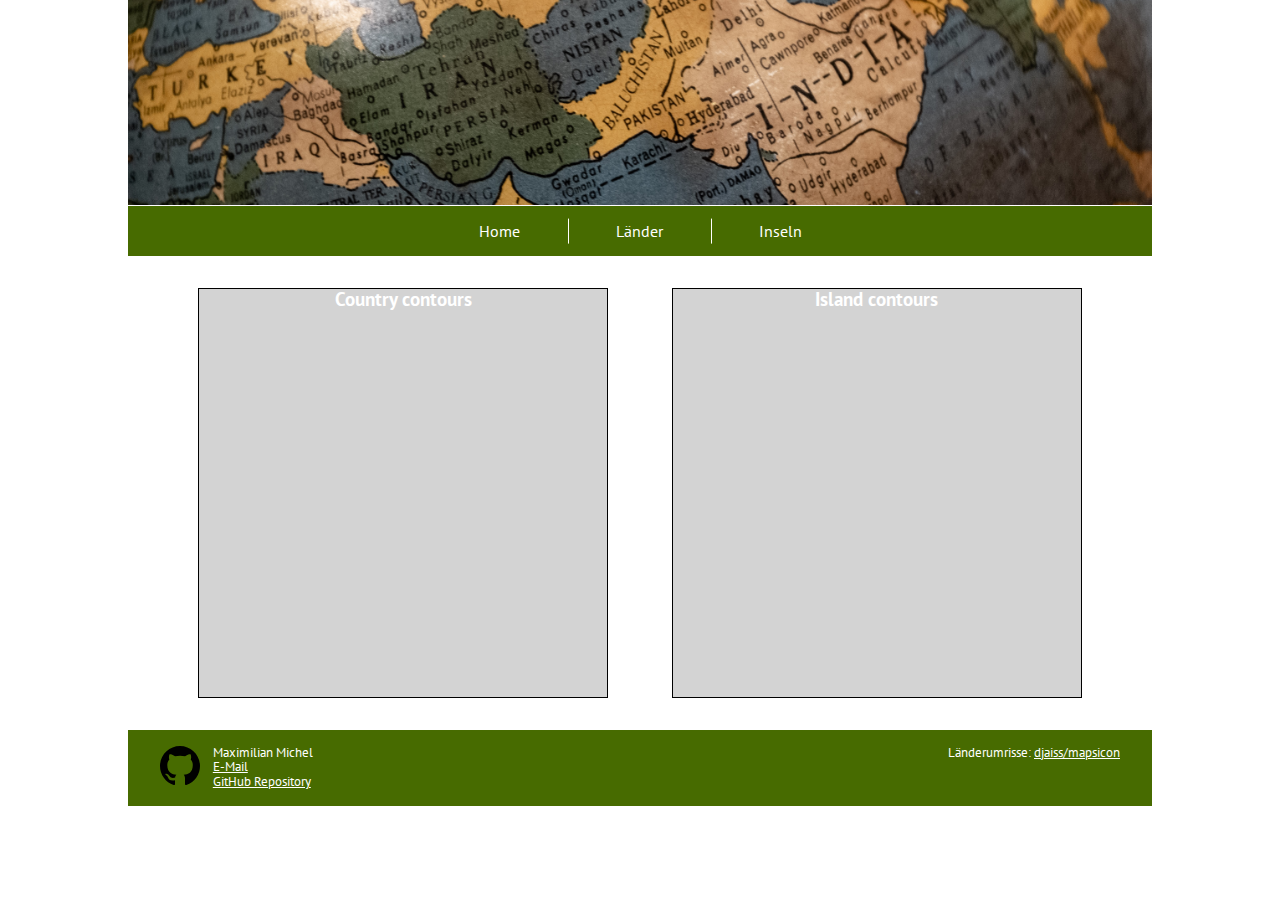
==== index.html @ 51312dee "Add link to title image" ====
<!DOCTYPE html>
<html>
	<head>
		<meta charset="utf-8" />
		<meta http-equiv="X-UA-Compatible" content="IE=edge" />
		<title>Geo Quiz</title>
		<meta name="author" content="Maximilian Michel" />
		<meta name="description" content="Quiz of country and island contours" />
		<meta name="viewport" content="width=device-width, initial-scale=1" />
		<!-- TODO: Image missing -->
		<meta property="og:image" content="" />
		<!-- relevant? Empfohlen: mind. 1200 x 630 Pixel mit einem 1,91:1 Format -->
		<meta property="og:image:width" content="1200" />
		<meta property="og:image:heigth" content="630" />
		<meta property="og:title" content="Geo Quiz" />
		<meta property="og:description" content="Quiz of country and island contours" />
		<!-- TODO: insert url -->
		<meta property="og:url" content="" />
		<meta property="og:type" content="website" />
		<link rel="stylesheet" href="styles.css" />
		<link rel="stylesheet" href="normalize.css" />
		<link rel="icon" type="image/x-icon" href="favicon.ico" />
		<link
			href="https://fonts.googleapis.com/css?family=PT+Sans:regular,italic,700,700italic"
			rel="stylesheet"
		/>
		<script defer src="script.js"></script>
	</head>
	<body>
		<div id="page-content">
			<header>
				<div id="title-image"><a href="/index.html"></a></div>
				<nav id="navigation">
					<ul>
						<li><a href="/index.html">Home</a></li>
						<li><a href="/countries.html">Länder</a></li>
						<li><a href="/islands.html">Inseln</a></li>
					</ul>
				</nav>
			</header>
			<main class="container">
				<div id="preview-countries" class="preview preview-countries">
					<a href="/countries.html">
						<h3>Country contours</h3>
						<img src="" alt="" />
					</a>
				</div>
				<div id="preview-islands" class="preview preview-islands">
					<a href="/islands.html">
						<h3>Island contours</h3>
						<img src="" alt="" />
					</a>
				</div>
			</main>
			<footer>
				<section id="contact">
					<div id="icon">
						<a href="https://github.com/mmiche01/geo-quiz" target="_blank">
							<svg id="github-icon" width="40" height="40" viewBox="0 0 16 16">
								<path
									d="M8 0C3.58 0 0 3.58 0 8c0 3.54 2.29 6.53 5.47 7.59.4.07.55-.17.55-.38 0-.19-.01-.82-.01-1.49-2.01.37-2.53-.49-2.69-.94-.09-.23-.48-.94-.82-1.13-.28-.15-.68-.52-.01-.53.63-.01 1.08.58 1.23.82.72 1.21 1.87.87 2.33.66.07-.52.28-.87.51-1.07-1.78-.2-3.64-.89-3.64-3.95 0-.87.31-1.59.82-2.15-.08-.2-.36-1.02.08-2.12 0 0 .67-.21 2.2.82.64-.18 1.32-.27 2-.27.68 0 1.36.09 2 .27 1.53-1.04 2.2-.82 2.2-.82.44 1.1.16 1.92.08 2.12.51.56.82 1.27.82 2.15 0 3.07-1.87 3.75-3.65 3.95.29.25.54.73.54 1.48 0 1.07-.01 1.93-.01 2.2 0 .21.15.46.55.38A8.013 8.013 0 0016 8c0-4.42-3.58-8-8-8z"
								/>
							</svg>
						</a>
					</div>
					<div class="contact-information">
						<address>
							Maximilian Michel <br />
							<a href="mailto:mmiche01@students.uni-mainz.de">E-Mail</a> <br />
							<p><a href="https://github.com/mmiche01/geo-quiz" target="_blank">GitHub Repository</a></p>
						</address>
					</div>
				</section>
				<section id="licence">
					<p>
						Länderumrisse:
						<a href="https://github.com/djaiss/mapsicon" target="_blank"> djaiss/mapsicon</a>
					</p>
				</section>
			</footer>
		</div>
	</body>
</html>
---- styles.css ----
/* Color palettes */

/* CSS HSL */
/* https://coolors.co/ff892c-ea5e00-fe9a0b-f8dc65-73a700-435804-466900-9ab619 */

:root {
	--princeton-orange: hsla(26, 100%, 59%, 1);
	--spanish-orange: hsla(24, 100%, 46%, 1);
	--yellow-orange-color-wheel: hsla(35, 99%, 52%, 1);
	--naples-yellow: hsla(49, 91%, 68%, 1);
	--green-ryb: hsla(79, 100%, 33%, 1);
	--dark-moss-green: hsla(75, 91%, 18%, 1);
	--dark-olive-green: hsla(80, 100%, 21%, 1);
	--apple-green: hsla(71, 76%, 41%, 1);
}

/* Second palette */

.first-color {
	background: #ebbf58;
}

.second-color {
	background: #769353;
}

.third-color {
	background: #3d655d;
}

.fourth-color {
	background: #33484d;
}

/* General layout */

* {
	box-sizing: border-box;
	margin: 0;
	font-family: 'PT Sans', sans-serif;
}

#page-content {
	width: 80%;
	margin: 0 auto;
}

#title-image a {
	display: block;
	background-image: url('img/title_image.jpg');
	background-repeat: no-repeat;
	background-size: cover;
	background-position: center;
	aspect-ratio: 5 / 1;
}

#navigation ul {
	display: flex;
	justify-content: center;
	list-style-type: none;
	background-color: var(--dark-olive-green);
	margin-bottom: 2rem;
	padding-inline-start: 0;
	border-top: 1px solid white;
}

#navigation li a {
	display: block;
	color: white;
	padding: 1rem 3rem;
	transition: 0.1s;
}

#navigation li:not(:first-child)::before {
	content: '';
	height: 50%;
	width: 0.1rem;
	float: left;
	background-color: white;
	transform: translateY(50%);
}

#navigation li:hover,
#navigation li:active {
	background-color: hsla(80, 70%, 21%, 1);
}

footer {
	display: flex;
	justify-content: space-between;
	color: white;
	background-color: var(--dark-olive-green);
	margin-top: 2rem;
	font-size: 0.8rem;
}

footer section {
	margin: 1rem 2rem;
	flex-basis: 30%;
	white-space: nowrap;
}

footer section#contact {
	display: flex;
	align-items: center;
}

footer section#licence {
	text-align: right;
}

footer a {
	text-decoration: underline;
}

address {
	font-style: normal;
}

#icon {
	margin-right: 0.8rem;
}

#github-icon {
	transition: 0.3s;
}

#github-icon:hover {
	fill: white;
}

/* Preview boxes on index.html*/

.container {
	display: flex;
	justify-content: center;
}

.preview {
	width: 40%;
	background-color: lightgray;
	border: 1px solid black;
	margin: 0 2rem;
	text-align: center;
	aspect-ratio: 1 / 1;
}

/* Basic formatting */

a {
	text-decoration: none;
	color: white;
}
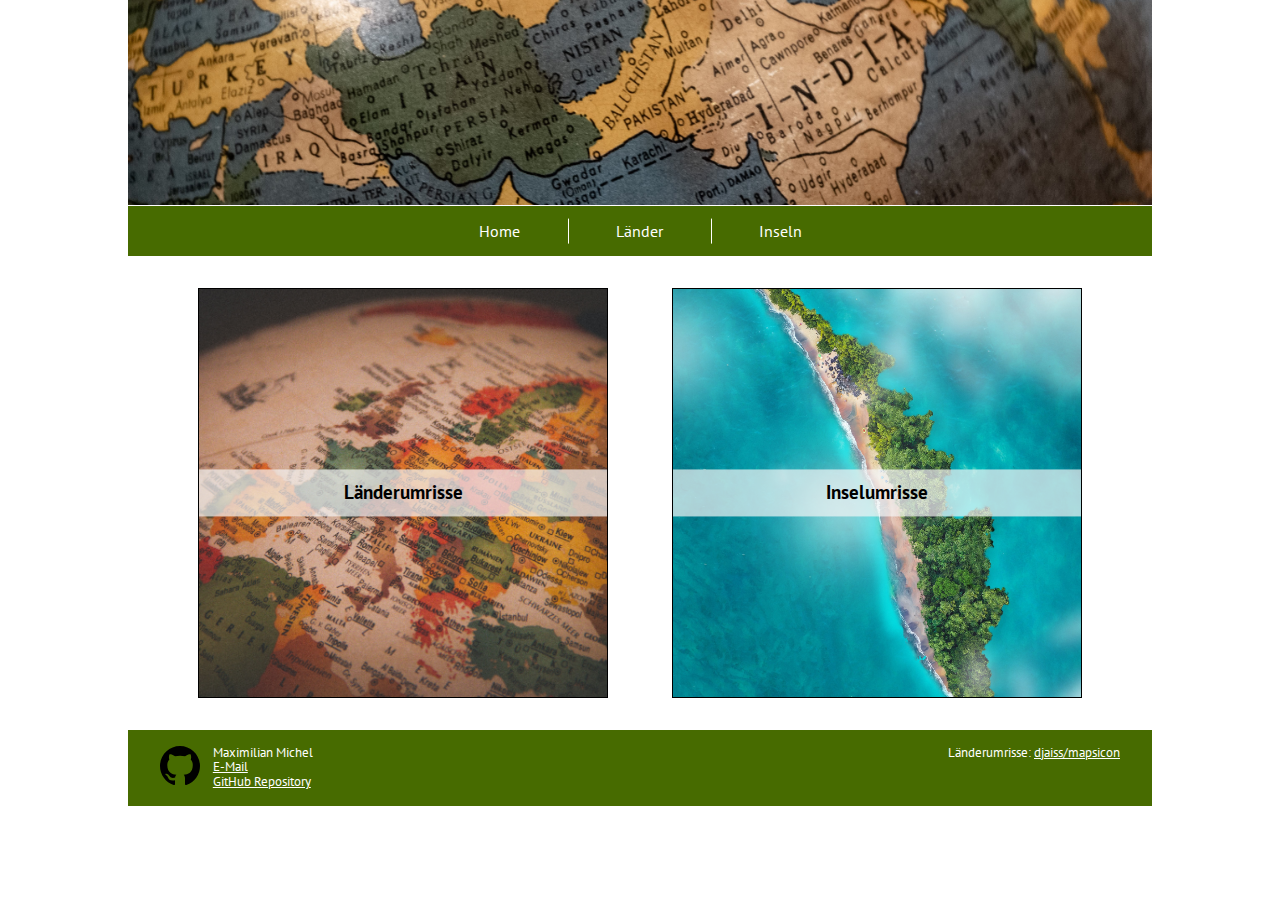
==== commit 8e8982dd: "Style previews" ====
--- a/index.html
+++ b/index.html
@@ -40,16 +40,10 @@
 			</header>
 			<main class="container">
 				<div id="preview-countries" class="preview preview-countries">
-					<a href="/countries.html">
-						<h3>Country contours</h3>
-						<img src="" alt="" />
-					</a>
+					<a href="/countries.html"><h3>Länderumrisse</h3></a>
 				</div>
 				<div id="preview-islands" class="preview preview-islands">
-					<a href="/islands.html">
-						<h3>Island contours</h3>
-						<img src="" alt="" />
-					</a>
+					<a href="/islands.html"><h3>Inselumrisse</h3></a>
 				</div>
 			</main>
 			<footer>
--- a/styles.css
+++ b/styles.css
@@ -145,6 +145,35 @@
 	aspect-ratio: 1 / 1;
 }
 
+.preview a {
+	display: block;
+	height: 100%;
+}
+
+h3 {
+	display: block;
+	position: relative;
+	top: 50%;
+	transform: translateY(-50%);
+	color: black;
+	background-color: hsla(0, 0%, 96%, 0.7);
+	padding: 0.8rem;
+}
+
+.preview-countries {
+	background-image: url('img/europe.jpg');
+	background-repeat: no-repeat;
+	background-size: cover;
+	background-position: center;
+}
+
+.preview-islands {
+	background-image: url('img/island.jpg');
+	background-repeat: no-repeat;
+	background-size: cover;
+	background-position: center;
+}
+
 /* Basic formatting */
 
 a {
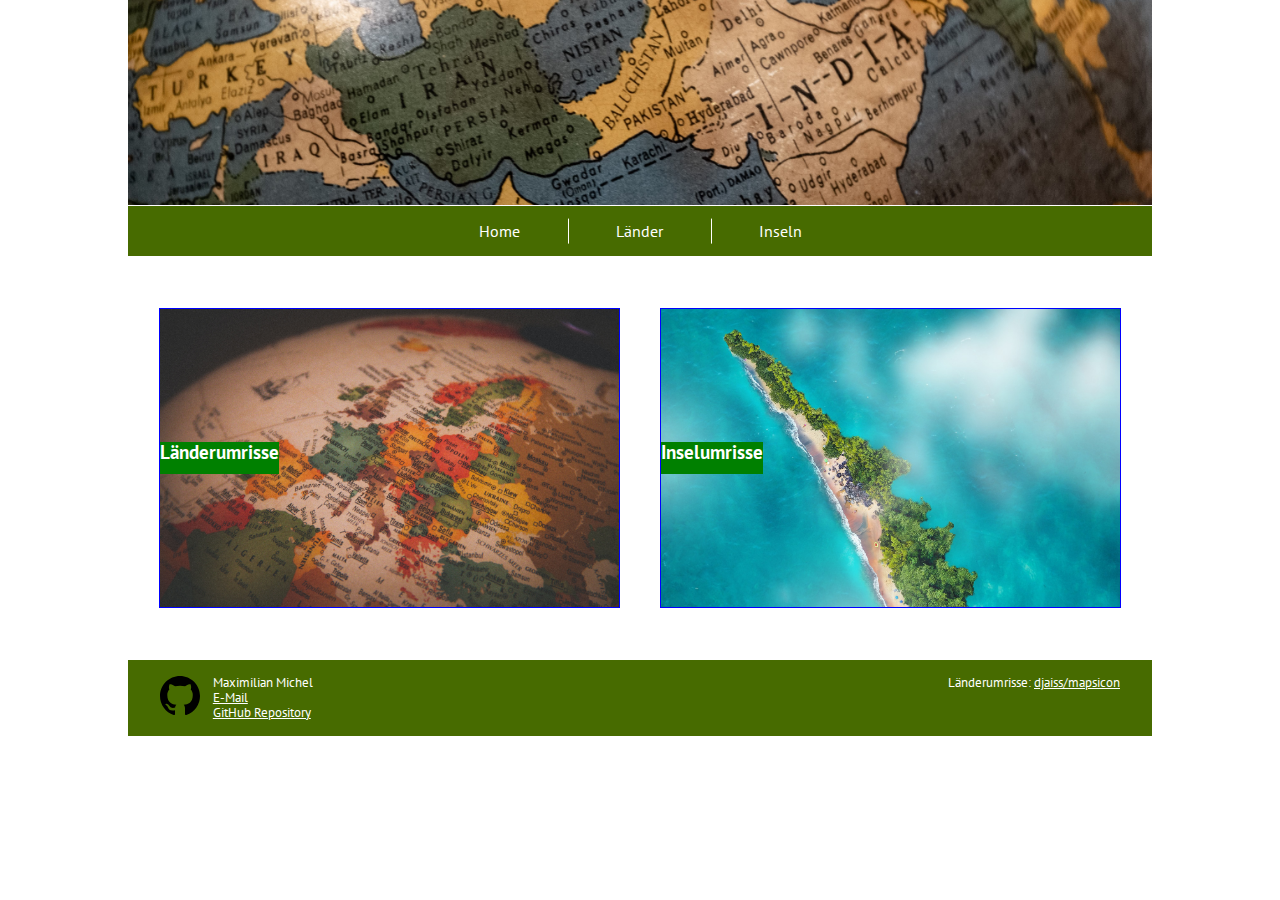
==== commit 129a0547: "Make images (kind of) zoom on hover" ====
--- a/index.html
+++ b/index.html
@@ -39,11 +39,13 @@
 				</nav>
 			</header>
 			<main class="container">
-				<div id="preview-countries" class="preview preview-countries">
+				<div id="preview-container-countries" class="preview-container">
 					<a href="/countries.html"><h3>Länderumrisse</h3></a>
+					<div id="preview-countries" class="preview"></div>
 				</div>
-				<div id="preview-islands" class="preview preview-islands">
+				<div id="preview-container-islands" class="preview-container">
 					<a href="/islands.html"><h3>Inselumrisse</h3></a>
+					<div id="preview-islands" class="preview"></div>
 				</div>
 			</main>
 			<footer>
--- a/styles.css
+++ b/styles.css
@@ -136,21 +136,80 @@
 	justify-content: center;
 }
 
-.preview {
+/* .preview {
+	display: inline-block;
 	width: 40%;
-	background-color: lightgray;
+	background-repeat: no-repeat;
+	background-size: 100%;
+	background-position: center;
 	border: 1px solid black;
 	margin: 0 2rem;
 	text-align: center;
 	aspect-ratio: 1 / 1;
-}
-
-.preview a {
-	display: block;
+	-webkit-transition: all 0.3s ease-in-out;
+	transition: all 0.3s ease-in-out;
+}
+
+.preview:hover {
+	background-size: 140%;
+} */
+
+/* This is for testing */
+
+.preview-container {
+	width: 45%;
+	margin: 20px;
+	height: 300px;
+	border: 1px solid blue;
+	overflow: hidden;
+	position: relative;
+	float: left;
+	display: inline-block;
+	cursor: pointer;
+}
+
+.preview {
 	height: 100%;
+	width: 100%;
+	background-image: url('img/europe.jpg');
+	background-size: cover;
+	background-repeat: no-repeat;
+	-webkit-transition: all 0.5s;
+	-moz-transition: all 0.5s;
+	-o-transition: all 0.5s;
+	transition: all 0.5s;
+}
+
+.preview-container:hover .preview {
+	-ms-transform: scale(1.2);
+	-moz-transform: scale(1.2);
+	-webkit-transform: scale(1.2);
+	-o-transform: scale(1.2);
+	transform: scale(1.2);
+}
+
+/* End of testing */
+
+.preview-container a {
+	display: block;
+	position: absolute;
+	height: 100%;
+	top: 50%;
+	transform: translateY(-50%);
+	z-index: 222;
 }
 
 h3 {
+	display: block;
+	position: relative;
+	top: 50%;
+	transform: translateY(-50%);
+	background-color: green;
+	height: 2rem;
+	/* z-index: 2; */
+}
+
+/* h3 {
 	display: block;
 	position: relative;
 	top: 50%;
@@ -158,20 +217,14 @@
 	color: black;
 	background-color: hsla(0, 0%, 96%, 0.7);
 	padding: 0.8rem;
-}
-
-.preview-countries {
+} */
+
+#preview-countries {
 	background-image: url('img/europe.jpg');
-	background-repeat: no-repeat;
-	background-size: cover;
-	background-position: center;
-}
-
-.preview-islands {
+}
+
+#preview-islands {
 	background-image: url('img/island.jpg');
-	background-repeat: no-repeat;
-	background-size: cover;
-	background-position: center;
 }
 
 /* Basic formatting */
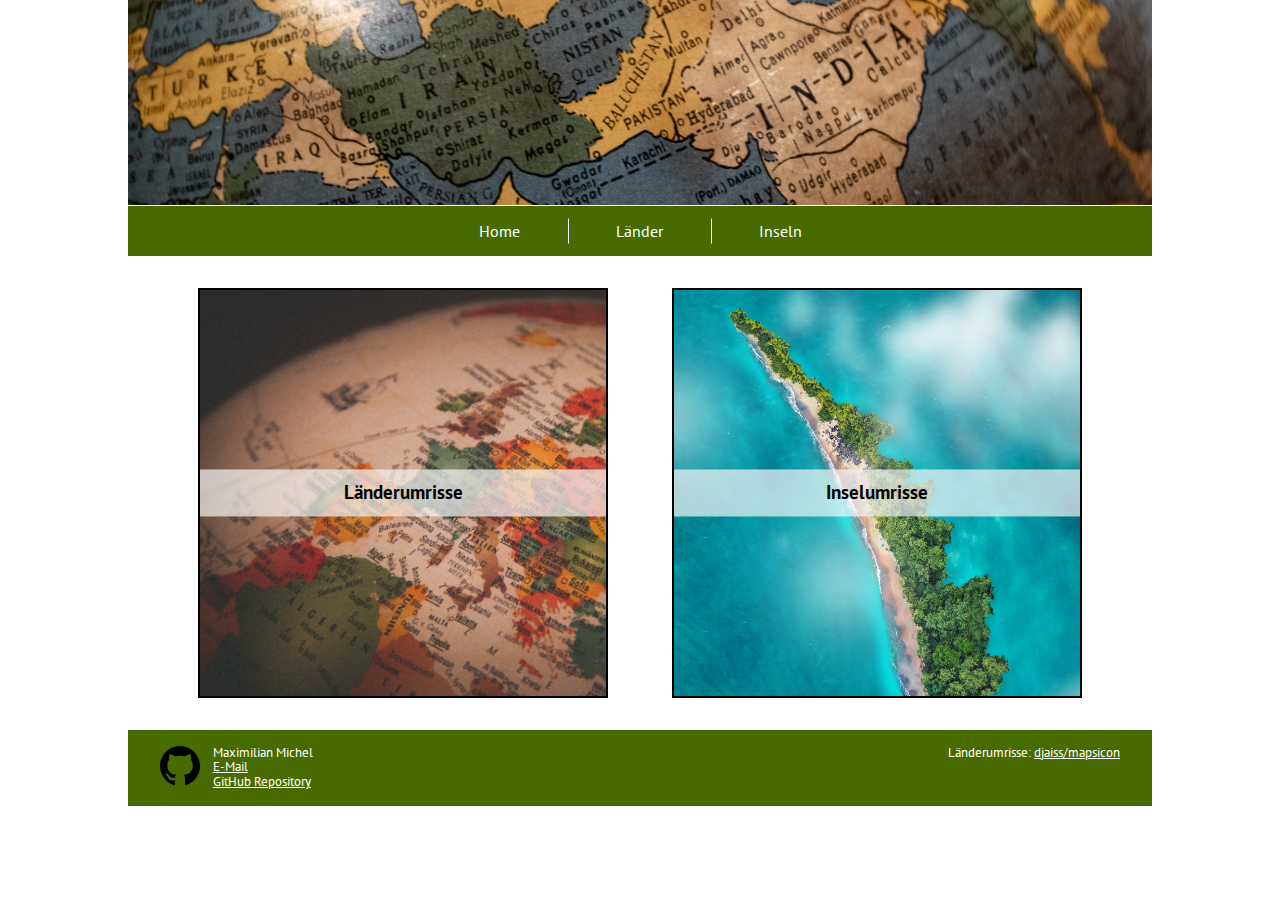
==== commit 5a626a3b: "Change folder structure" ====
--- a/index.html
+++ b/index.html
@@ -17,8 +17,8 @@
 		<!-- TODO: insert url -->
 		<meta property="og:url" content="" />
 		<meta property="og:type" content="website" />
-		<link rel="stylesheet" href="styles.css" />
-		<link rel="stylesheet" href="normalize.css" />
+		<link rel="stylesheet" href="css/styles.css" />
+		<link rel="stylesheet" href="css/normalize.css" />
 		<link rel="icon" type="image/x-icon" href="favicon.ico" />
 		<link
 			href="https://fonts.googleapis.com/css?family=PT+Sans:regular,italic,700,700italic"
--- a/css/styles.css
+++ b/css/styles.css
@@ -0,0 +1,335 @@
+/* Color palettes */
+
+/* CSS HSL */
+/* https://coolors.co/ff892c-ea5e00-fe9a0b-f8dc65-73a700-435804-466900-9ab619 */
+
+:root {
+	--princeton-orange: hsla(26, 100%, 59%, 1);
+	--spanish-orange: hsla(24, 100%, 46%, 1);
+	--yellow-orange-color-wheel: hsla(35, 99%, 52%, 1);
+	--naples-yellow: hsla(49, 91%, 68%, 1);
+	--green-ryb: hsla(79, 100%, 33%, 1);
+	--dark-moss-green: hsla(75, 91%, 18%, 1);
+	--dark-olive-green: hsla(80, 100%, 21%, 1);
+	--apple-green: hsla(71, 76%, 41%, 1);
+
+	--correct: hsla(80, 94%, 25%, 1);
+	--wrong: hsla(0, 85%, 32%, 1);
+}
+
+/* Second palette */
+
+.first-color {
+	background: #ebbf58;
+}
+
+.second-color {
+	background: #769353;
+}
+
+.third-color {
+	background: #3d655d;
+}
+
+.fourth-color {
+	background: #33484d;
+}
+
+/* General layout */
+
+* {
+	box-sizing: border-box;
+	margin: 0;
+	font-family: 'PT Sans', sans-serif;
+}
+
+#page-content {
+	width: 80%;
+	margin: 0 auto;
+}
+
+#title-image a {
+	display: block;
+	background-image: url('../img/title_image.jpg');
+	background-repeat: no-repeat;
+	background-size: cover;
+	background-position: center;
+	aspect-ratio: 5 / 1;
+}
+
+#navigation ul {
+	display: flex;
+	justify-content: center;
+	list-style-type: none;
+	background-color: var(--dark-olive-green);
+	margin-bottom: 2rem;
+	padding-inline-start: 0;
+	border-top: 1px solid white;
+}
+
+#navigation li a {
+	display: block;
+	color: white;
+	padding: 1rem 3rem;
+	transition: 0.1s;
+}
+
+#navigation li:not(:first-child)::before {
+	content: '';
+	height: 50%;
+	width: 0.1rem;
+	float: left;
+	background-color: white;
+	transform: translateY(50%);
+}
+
+#navigation li:hover,
+#navigation li:active {
+	background-color: hsla(80, 70%, 21%, 1);
+}
+
+footer {
+	display: flex;
+	justify-content: space-between;
+	color: white;
+	background-color: var(--dark-olive-green);
+	margin-top: 2rem;
+	font-size: 0.8rem;
+}
+
+footer section {
+	margin: 1rem 2rem;
+	flex-basis: 30%;
+	white-space: nowrap;
+}
+
+footer section#contact {
+	display: flex;
+	align-items: center;
+}
+
+footer section#licence {
+	text-align: right;
+}
+
+footer a {
+	text-decoration: underline;
+}
+
+address {
+	font-style: normal;
+}
+
+#icon {
+	margin-right: 0.8rem;
+}
+
+#github-icon {
+	transition: 0.3s;
+}
+
+#github-icon:hover {
+	fill: white;
+}
+
+/* Preview boxes on index.html*/
+
+.container {
+	display: flex;
+	justify-content: center;
+}
+
+.preview-container {
+	display: inline-block;
+	position: relative;
+	overflow: hidden;
+	width: 40%;
+	aspect-ratio: 1 / 1;
+	margin: 0 2rem;
+	border: 2px solid black;
+	cursor: pointer;
+}
+
+.preview {
+	height: 100%;
+	width: 100%;
+	background-size: cover;
+	background-repeat: no-repeat;
+	-webkit-transition: all 0.5s;
+	-moz-transition: all 0.5s;
+	-o-transition: all 0.5s;
+	transition: all 0.5s;
+}
+
+#preview-countries {
+	background-image: url('../img/europe.jpg');
+}
+
+#preview-islands {
+	background-image: url('../img/island.jpg');
+}
+
+.preview-container a {
+	display: block;
+	position: absolute;
+	height: 100%;
+	width: 100%;
+	z-index: 9;
+}
+
+h3 {
+	display: block;
+	position: relative;
+	top: 50%;
+	transform: translateY(-50%);
+	background-color: hsla(0, 0%, 96%, 0.7);
+	color: black;
+	padding: 0.8rem;
+	text-align: center;
+	z-index: 9;
+}
+
+.preview-container:hover .preview {
+	-ms-transform: scale(1.2);
+	-moz-transform: scale(1.2);
+	-webkit-transform: scale(1.2);
+	-o-transform: scale(1.2);
+	transform: scale(1.2);
+}
+
+.preview-container:active {
+	opacity: 0.8;
+}
+
+/* Basic formatting */
+
+a {
+	text-decoration: none;
+	color: white;
+}
+
+/* Quiz pages */
+
+.section-selection {
+	display: flex;
+	flex-wrap: wrap;
+	justify-content: center;
+}
+
+.select-level,
+.select-country {
+	flex: 0 1 45%;
+	/* text-align: center; */
+	display: flex;
+	flex-wrap: wrap;
+	justify-content: center;
+}
+
+.select-level label,
+.select-country label {
+	flex: 1 1 100%;
+	text-align: center;
+	margin-bottom: 0.2rem;
+}
+
+.select-level select,
+.select-country select {
+	flex: 0 1 80%;
+	margin-bottom: 2rem;
+}
+
+.btn-start,
+.btn-next {
+	padding: 0.5rem 1rem;
+	background-color: var(--naples-yellow);
+	border: 1px solid hsla(49, 91%, 50%, 1);
+}
+
+.btn-start:hover {
+	background-color: hsla(49, 91%, 65%, 1);
+}
+
+.section-quiz {
+	width: 100%;
+	display: flex;
+	flex-direction: column;
+	align-items: center;
+}
+
+#quiz-content {
+	display: flex;
+	width: 80%;
+	aspect-ratio: 2 / 1;
+	padding: 1rem 1rem;
+	box-shadow: inset 0 0 1rem var(--dark-olive-green);
+}
+
+#image-container {
+	width: 50%;
+	height: 100%;
+	/* padding: 1rem; */
+}
+
+#country-svg {
+	width: 100%;
+}
+
+#answer-button-container {
+	display: flex;
+	flex-direction: column;
+	justify-content: center;
+	align-items: center;
+	gap: 0.5rem;
+	width: 50%;
+}
+
+.btn-answer {
+	width: 80%;
+	height: 2.5rem;
+	font-size: 1.2rem;
+	border: 2px solid var(--green-ryb);
+	border-radius: 1rem;
+}
+
+.btn-answer:hover:enabled {
+	background-color: hsla(79, 100%, 33%, 0.4);
+	transition: 0.3s background-color;
+}
+
+#display-progress {
+	margin-top: 0.5rem;
+}
+
+progress {
+	margin-bottom: 0.5rem;
+}
+
+.btn {
+	cursor: pointer;
+}
+
+.btn:disabled {
+	cursor: auto;
+	color: black;
+}
+
+.hidden {
+	display: none;
+}
+
+.correct-answer {
+	background-color: var(--correct);
+	border: var(--correct);
+}
+
+.wrong-answer {
+	background-color: var(--wrong);
+	border: var(--wrong);
+}
+
+#result-area {
+	display: block;
+	width: 50%;
+	height: 200px;
+	border: 1px solid black;
+}
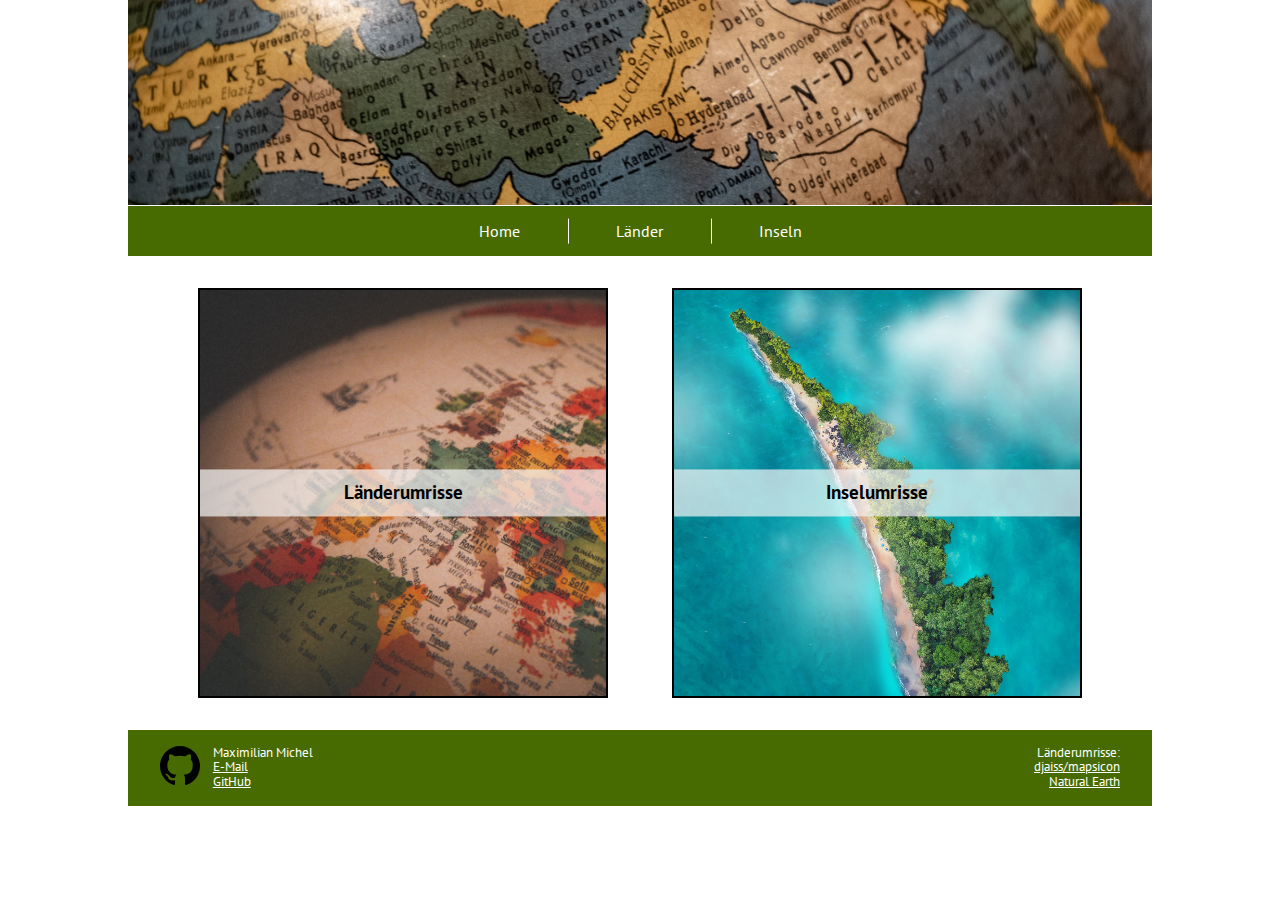
==== commit 60f7cbea: "Update footer svg licence" ====
--- a/index.html
+++ b/index.html
@@ -63,14 +63,15 @@
 						<address>
 							Maximilian Michel <br />
 							<a href="mailto:mmiche01@students.uni-mainz.de">E-Mail</a> <br />
-							<p><a href="https://github.com/mmiche01/geo-quiz" target="_blank">GitHub Repository</a></p>
+							<p><a href="https://github.com/mmiche01/geo-quiz" target="_blank">GitHub</a></p>
 						</address>
 					</div>
 				</section>
 				<section id="licence">
 					<p>
-						Länderumrisse:
-						<a href="https://github.com/djaiss/mapsicon" target="_blank"> djaiss/mapsicon</a>
+						<span> Länderumrisse:</span>
+						<span><a href="https://github.com/djaiss/mapsicon" target="_blank">djaiss/mapsicon</a></span>
+						<span><a href="https://www.naturalearthdata.com/" target="_blank">Natural Earth</a></span>
 					</p>
 				</section>
 			</footer>
--- a/css/styles.css
+++ b/css/styles.css
@@ -112,6 +112,10 @@
 	text-align: right;
 }
 
+footer span {
+	display: block;
+}
+
 footer a {
 	text-decoration: underline;
 }
@@ -239,14 +243,17 @@
 }
 
 .btn-start,
-.btn-next {
+.btn-next,
+.btn-continue {
 	padding: 0.5rem 1rem;
 	background-color: var(--naples-yellow);
 	border: 1px solid hsla(49, 91%, 50%, 1);
 }
 
-.btn-start:hover {
-	background-color: hsla(49, 91%, 65%, 1);
+.btn-start:hover,
+.btn-next:hover:enabled,
+.btn-continue:hover {
+	background-color: hsla(49, 91%, 48%, 1);
 }
 
 .section-quiz {
@@ -296,6 +303,10 @@
 	transition: 0.3s background-color;
 }
 
+.btn-answer:disabled {
+	color: black;
+}
+
 #display-progress {
 	margin-top: 0.5rem;
 }
@@ -310,7 +321,6 @@
 
 .btn:disabled {
 	cursor: auto;
-	color: black;
 }
 
 .hidden {
@@ -327,9 +337,42 @@
 	border: var(--wrong);
 }
 
+/* Result display */
+
 #result-area {
-	display: block;
-	width: 50%;
-	height: 200px;
+	display: flex;
+	flex-direction: column;
+	justify-content: center;
+	align-items: center;
+	width: 40%;
+	height: 15rem;
 	border: 1px solid black;
 }
+
+#result-area p {
+	display: block;
+	padding: 1rem;
+}
+
+#continue-button-container {
+	display: flex;
+	justify-content: center;
+}
+
+#continue-button-container button {
+	margin: 1rem;
+}
+
+#continue-button-container a {
+	color: black;
+	display: block;
+	width: 100%;
+	height: 100%;
+}
+
+/* As long as level-selection is not implemented... */
+
+.select-level label {
+	color: rgb(170, 170, 170);
+	opacity: 0.8;
+}
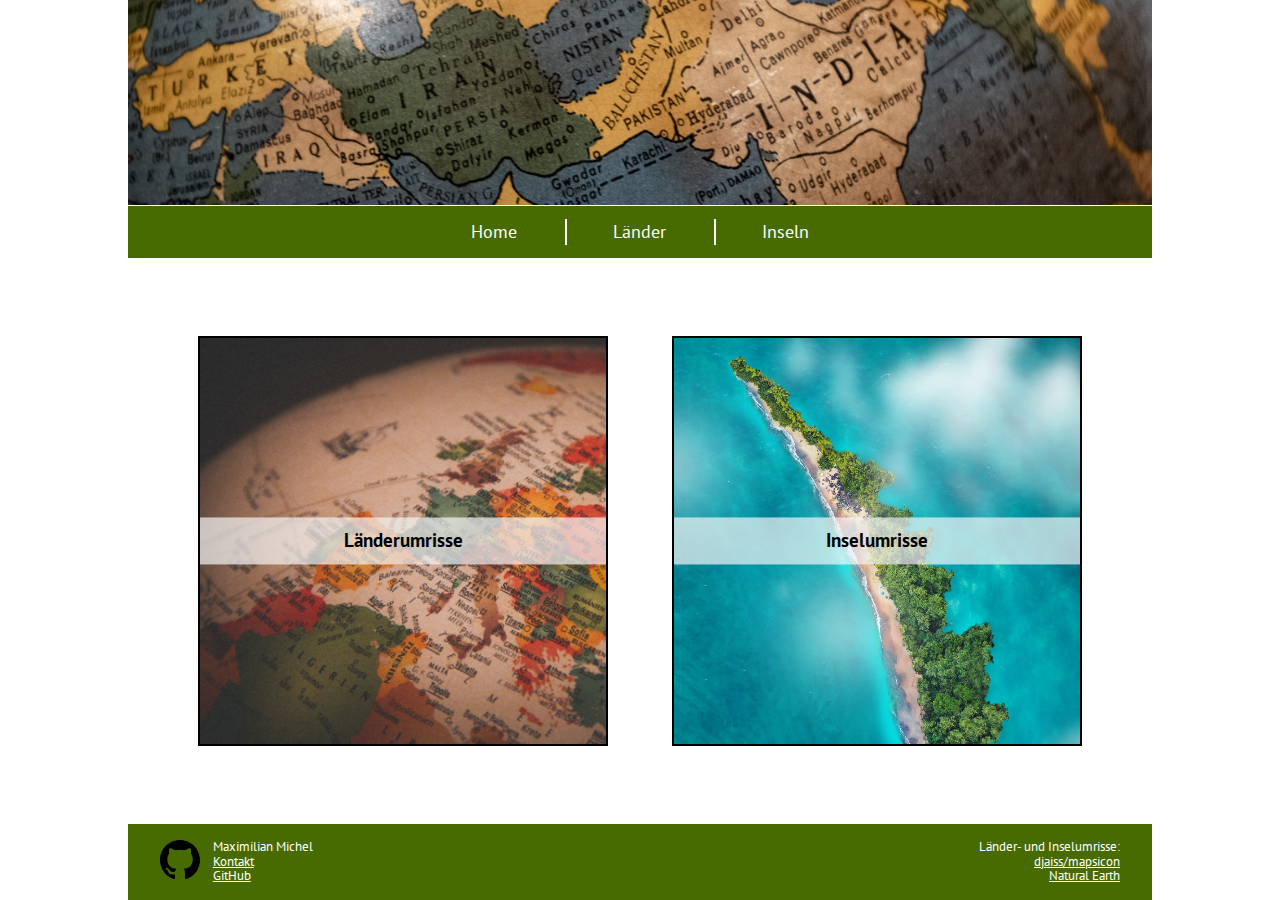
==== commit d228346b: "Change footer and fix island selection ugly" ====
--- a/index.html
+++ b/index.html
@@ -7,15 +7,12 @@
 		<meta name="author" content="Maximilian Michel" />
 		<meta name="description" content="Quiz of country and island contours" />
 		<meta name="viewport" content="width=device-width, initial-scale=1" />
-		<!-- TODO: Image missing -->
-		<meta property="og:image" content="" />
-		<!-- relevant? Empfohlen: mind. 1200 x 630 Pixel mit einem 1,91:1 Format -->
+		<meta property="og:image" content="img/title_image.jpg" />
 		<meta property="og:image:width" content="1200" />
 		<meta property="og:image:heigth" content="630" />
 		<meta property="og:title" content="Geo Quiz" />
 		<meta property="og:description" content="Quiz of country and island contours" />
-		<!-- TODO: insert url -->
-		<meta property="og:url" content="" />
+		<meta property="og:url" content="https://geo-shape-quiz.netlify.app/" />
 		<meta property="og:type" content="website" />
 		<link rel="stylesheet" href="css/styles.css" />
 		<link rel="stylesheet" href="css/normalize.css" />
@@ -62,14 +59,14 @@
 					<div class="contact-information">
 						<address>
 							Maximilian Michel <br />
-							<a href="mailto:mmiche01@students.uni-mainz.de">E-Mail</a> <br />
+							<a href="mailto:mmiche01@students.uni-mainz.de">Kontakt</a> <br />
 							<p><a href="https://github.com/mmiche01/geo-quiz" target="_blank">GitHub</a></p>
 						</address>
 					</div>
 				</section>
 				<section id="licence">
 					<p>
-						<span> Länderumrisse:</span>
+						<span> Länder- und Inselumrisse:</span>
 						<span><a href="https://github.com/djaiss/mapsicon" target="_blank">djaiss/mapsicon</a></span>
 						<span><a href="https://www.naturalearthdata.com/" target="_blank">Natural Earth</a></span>
 					</p>
--- a/css/styles.css
+++ b/css/styles.css
@@ -46,6 +46,9 @@
 #page-content {
 	width: 80%;
 	margin: 0 auto;
+	display: flex;
+	flex-direction: column;
+	height: 100vh;
 }
 
 #title-image a {
@@ -71,7 +74,7 @@
 	display: block;
 	color: white;
 	padding: 1rem 3rem;
-	transition: 0.1s;
+	font-size: max(1.1rem, 1.2vw);
 }
 
 #navigation li:not(:first-child)::before {
@@ -95,6 +98,7 @@
 	background-color: var(--dark-olive-green);
 	margin-top: 2rem;
 	font-size: 0.8rem;
+	flex-shrink: 0;
 }
 
 footer section {
@@ -141,15 +145,18 @@
 .container {
 	display: flex;
 	justify-content: center;
+	align-items: center;
+	flex: 1 0 auto;
+	flex-wrap: wrap;
+	gap: 4rem;
 }
 
 .preview-container {
 	display: inline-block;
 	position: relative;
 	overflow: hidden;
-	width: 40%;
+	width: max(40%, 15rem);
 	aspect-ratio: 1 / 1;
-	margin: 0 2rem;
 	border: 2px solid black;
 	cursor: pointer;
 }
@@ -221,15 +228,20 @@
 }
 
 .select-level,
+.select-level-islands,
 .select-country {
 	flex: 0 1 45%;
-	/* text-align: center; */
 	display: flex;
 	flex-wrap: wrap;
 	justify-content: center;
 }
 
+.select-level-islands {
+	flex: 0 1 100%;
+}
+
 .select-level label,
+.select-level-islands label,
 .select-country label {
 	flex: 1 1 100%;
 	text-align: center;
@@ -237,6 +249,7 @@
 }
 
 .select-level select,
+.select-level-islands select,
 .select-country select {
 	flex: 0 1 80%;
 	margin-bottom: 2rem;
@@ -265,16 +278,20 @@
 
 #quiz-content {
 	display: flex;
+	justify-content: center;
+	align-items: center;
+	flex-wrap: wrap;
 	width: 80%;
-	aspect-ratio: 2 / 1;
 	padding: 1rem 1rem;
 	box-shadow: inset 0 0 1rem var(--dark-olive-green);
 }
 
+#quiz-content > * {
+	margin: 1rem 0;
+}
+
 #image-container {
-	width: 50%;
-	height: 100%;
-	/* padding: 1rem; */
+	width: max(50%, 20rem);
 }
 
 #country-svg {
@@ -286,14 +303,14 @@
 	flex-direction: column;
 	justify-content: center;
 	align-items: center;
-	gap: 0.5rem;
-	width: 50%;
+	gap: max(0.5rem, 1vw);
+	width: max(50%, 20rem);
 }
 
 .btn-answer {
 	width: 80%;
-	height: 2.5rem;
-	font-size: 1.2rem;
+	min-height: max(2.5rem, 3vw);
+	font-size: max(1.2rem, 1.5vw);
 	border: 2px solid var(--green-ryb);
 	border-radius: 1rem;
 }
@@ -344,14 +361,16 @@
 	flex-direction: column;
 	justify-content: center;
 	align-items: center;
-	width: 40%;
+	width: max(40%, 18rem);
 	height: 15rem;
-	border: 1px solid black;
+	box-shadow: inset 0 0 0.5rem var(--dark-olive-green);
 }
 
 #result-area p {
 	display: block;
 	padding: 1rem;
+	color: var(--dark-olive-green);
+	font-weight: bold;
 }
 
 #continue-button-container {
@@ -363,16 +382,62 @@
 	margin: 1rem;
 }
 
-#continue-button-container a {
-	color: black;
-	display: block;
-	width: 100%;
-	height: 100%;
-}
-
-/* As long as level-selection is not implemented... */
-
-.select-level label {
+.disabled {
 	color: rgb(170, 170, 170);
-	opacity: 0.8;
-}
+	opacity: 0.7;
+}
+
+@media (max-width: 800px) and (min-width: 600px) {
+	#page-content {
+		width: 100%;
+		overflow-x: hidden;
+		background-color: rgb(102, 102, 206);
+	}
+
+	#navigation li a {
+		padding: 1rem 4rem;
+	}
+
+	footer {
+		font-size: 0.7rem;
+	}
+}
+
+@media (max-width: 600px) {
+	#page-content {
+		width: 100%;
+		overflow-x: hidden;
+		background-color: rgb(215, 124, 124);
+	}
+
+	#navigation ul {
+		justify-content: space-evenly;
+	}
+
+	#navigation li {
+		width: 100%;
+		text-align: center;
+	}
+
+	#navigation li a {
+		padding: 1rem;
+	}
+
+	footer {
+		font-size: 0.5rem;
+	}
+
+	footer section {
+		margin: 0.5rem 1rem;
+	}
+
+	footer section#licence {
+		position: relative;
+	}
+
+	footer section#license p {
+		position: absolute;
+		top: 50%;
+		transform: translateY(-50%);
+	}
+}
